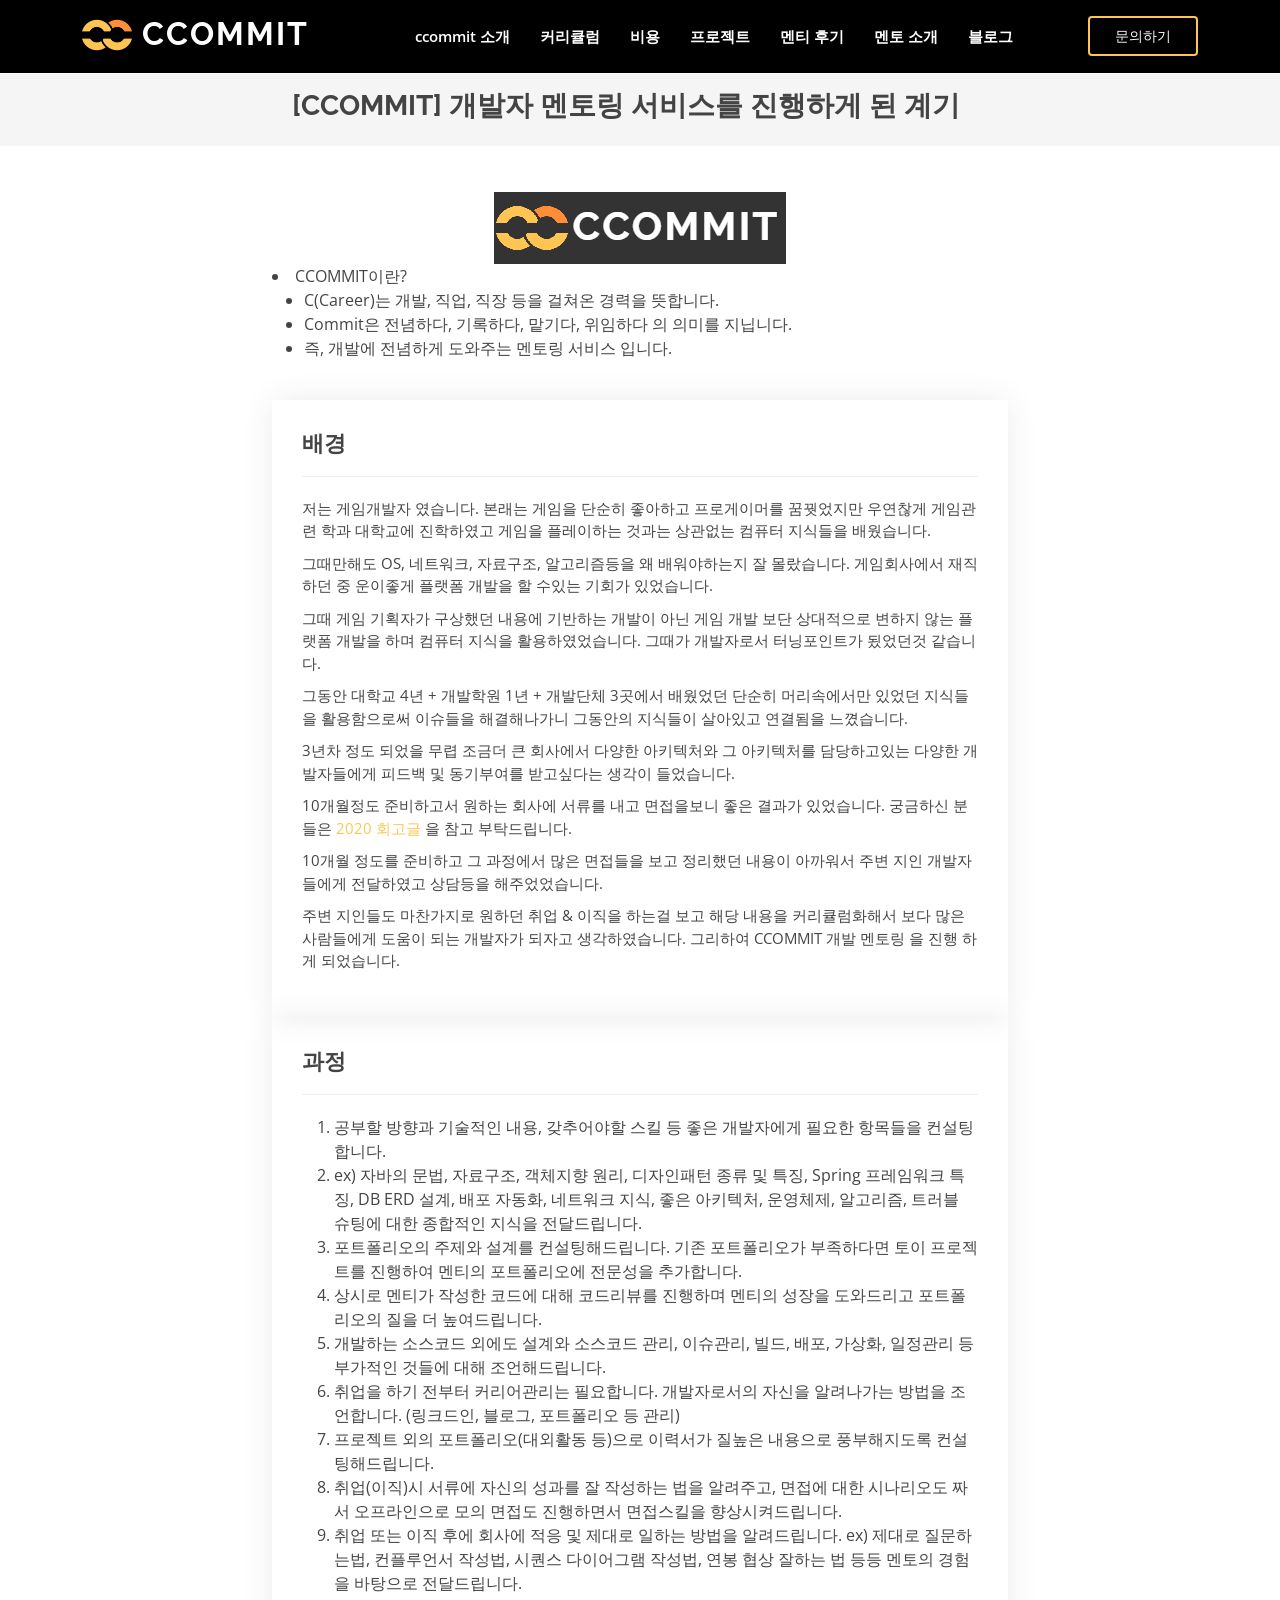
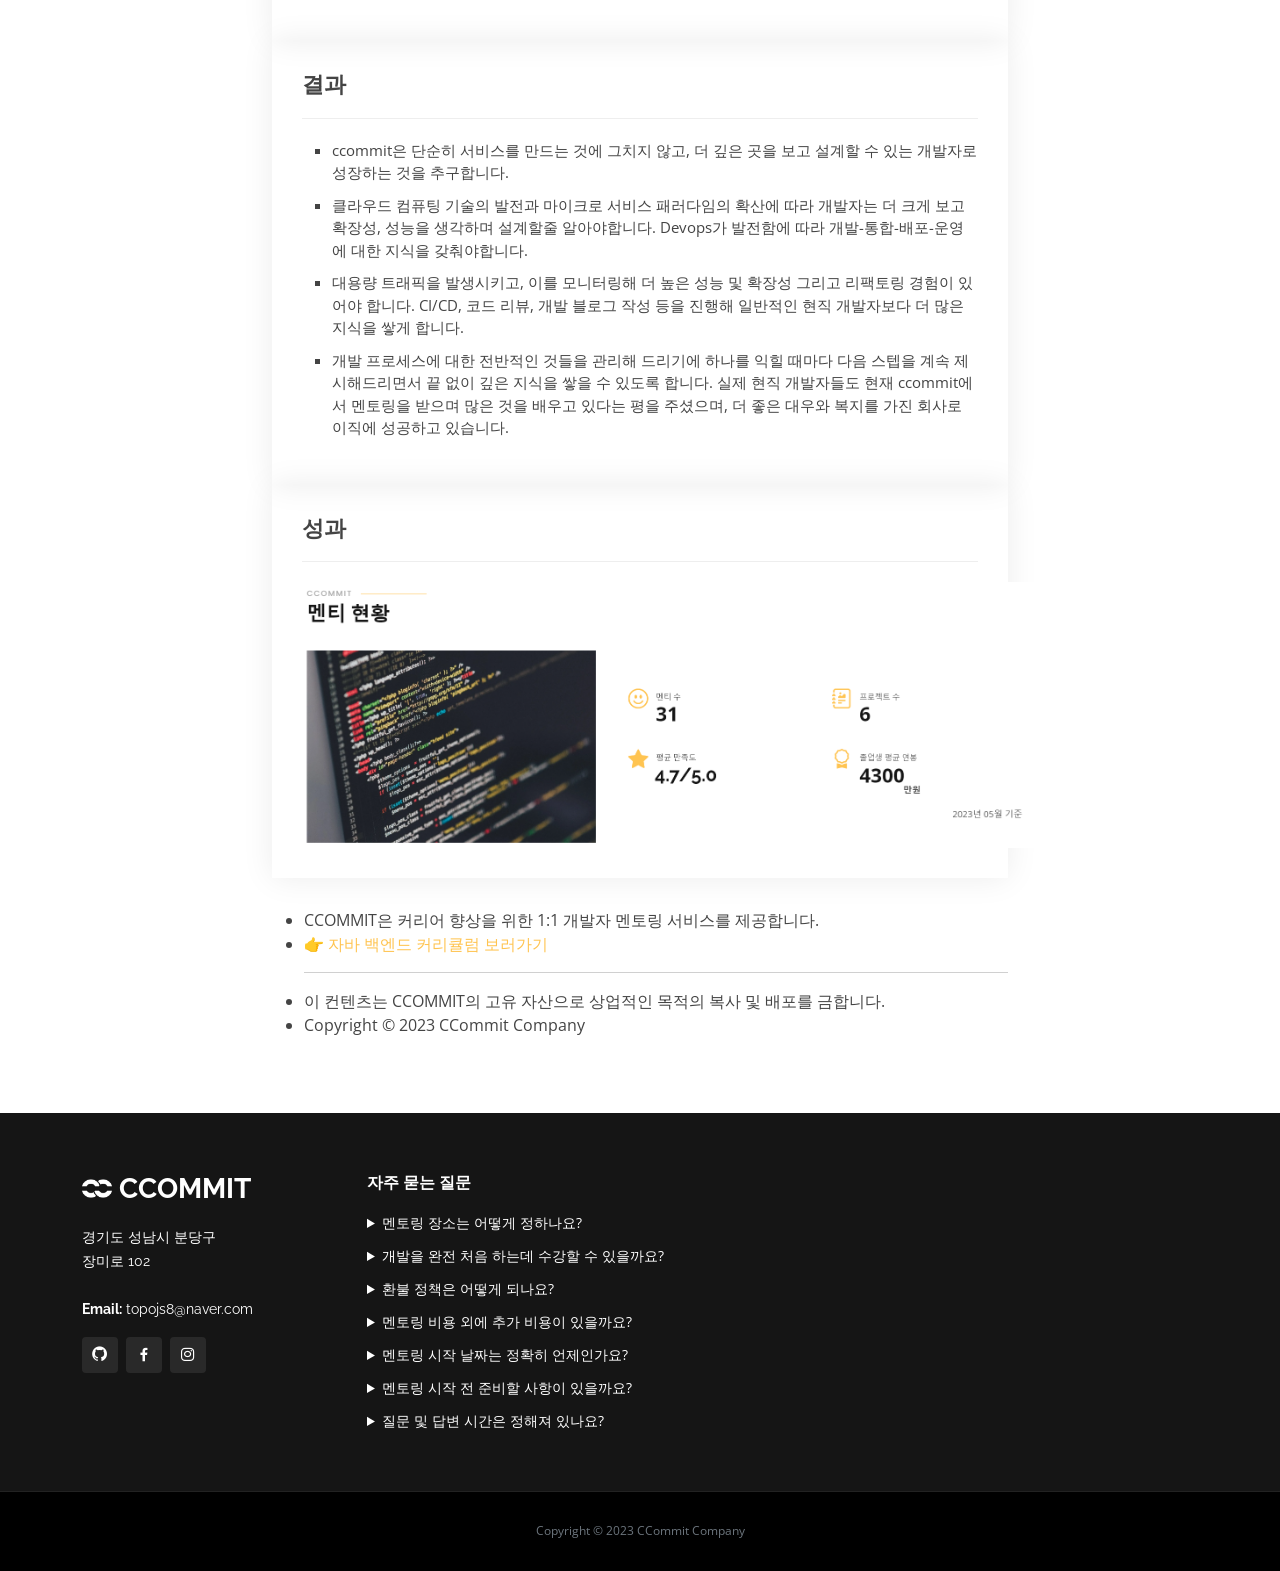
==== blog-introduce.html @ 0d0a03fa "ENH: 첫번째 블로그글 작성 - 개발자 멘토링 서비스를 진행하게 된 계기" ====
<!DOCTYPE html>
<html lang="en">

<head>
    <meta charset="utf-8">
    <meta content="width=device-width, initial-scale=1.0" name="viewport">
    <title>ccommit - 개발자 취업은 씨커밋</title>
    <meta content="" name="description">
    <meta content="" name="keywords">
    <meta property="og:type" content="website">
    <meta property="og:url" content="https://www.ccommit.k">
    <meta property="og:title" content="개발자 멘토링">
    <meta property="og:description" content="1:1 맞춤형 개발자 멘토링 서비스">
    <meta property="og:image" content="https://www.ccommit.kr/assets/img/favicon/subnail.png">
    <meta name="naver-site-verification" content="ecbbc1a8d8efd794e1b0e5b10b9dda9491890983"/>
    <meta name="google-site-verification" content="T12CU9sPh23jMEebIWWDqVa-5Rh_Zu_WYn_UQr-BmHc"/>

    <!-- Favicons -->
    <!--  <link href="assets/img/favicon.png" rel="icon">-->
    <!--  <link href="assets/img/apple-touch-icon.png" rel="apple-touch-icon">-->
    <link rel="apple-touch-icon" sizes="57x57" href="assets/img/favicon/apple-icon-57x57.png">
    <link rel="apple-touch-icon" sizes="60x60" href="assets/img/favicon/apple-icon-60x60.png">
    <link rel="apple-touch-icon" sizes="72x72" href="assets/img/favicon/apple-icon-72x72.png">
    <link rel="apple-touch-icon" sizes="76x76" href="assets/img/favicon/apple-icon-76x76.png">
    <link rel="apple-touch-icon" sizes="114x114" href="assets/img/favicon/apple-icon-114x114.png">
    <link rel="apple-touch-icon" sizes="120x120" href="assets/img/favicon/apple-icon-120x120.png">
    <link rel="apple-touch-icon" sizes="144x144" href="assets/img/favicon/apple-icon-144x144.png">
    <link rel="apple-touch-icon" sizes="152x152" href="assets/img/favicon/apple-icon-152x152.png">
    <link rel="apple-touch-icon" sizes="180x180" href="assets/img/favicon/apple-icon-180x180.png">
    <link rel="icon" type="image/png" sizes="192x192" href="assets/img/favicon/android-icon-192x192.png">
    <link rel="icon" type="image/png" sizes="32x32" href="assets/img/favicon/favicon-32x32.png">
    <link rel="icon" type="image/png" sizes="96x96" href="assets/img/favicon/favicon-96x96.png">
    <link rel="icon" type="image/png" sizes="16x16" href="assets/img/favicon/favicon-16x16.png">
    <link rel="manifest" href="assets/img/favicon/manifest.json">
    <meta name="msapplication-TileColor" content="#ffffff">
    <meta name="msapplication-TileImage" content="/ms-icon-144x144.png">
    <meta name="theme-color" content="#ffffff">

    <!-- Google Fonts -->
    <link href="https://fonts.googleapis.com/css?family=Open+Sans:300,300i,400,400i,600,600i,700,700i|Raleway:300,300i,400,400i,500,500i,600,600i,700,700i|Poppins:300,300i,400,400i,500,500i,600,600i,700,700i"
          rel="stylesheet">

    <!-- Vendor CSS Files -->
    <link href="assets/vendor/aos/aos.css" rel="stylesheet">
    <link href="assets/vendor/bootstrap/css/bootstrap.min.css" rel="stylesheet">
    <link href="assets/vendor/bootstrap-icons/bootstrap-icons.css" rel="stylesheet">
    <link href="assets/vendor/boxicons/css/boxicons.min.css" rel="stylesheet">
    <link href="assets/vendor/glightbox/css/glightbox.min.css" rel="stylesheet">
    <link href="assets/vendor/remixicon/remixicon.css" rel="stylesheet">
    <link href="assets/vendor/swiper/swiper-bundle.min.css" rel="stylesheet">

    <!-- Template Main CSS File -->
    <link href="assets/css/style.css" rel="stylesheet">

    <!-- =======================================================
    * Template Name: ccommit - v4.9.1
    * Template URL: https://bootstrapmade.com/ccommit-free-multipurpose-html-bootstrap-template/
    * Author: BootstrapMade.com
    * License: https://bootstrapmade.com/license/
    ======================================================== -->


</head>

<body>

<!-- ======= Header ======= -->
<header id="header" class="fixed-top" style="background-color: black;">
    <div class="container d-flex align-items-center justify-content-lg-between">
        <h1 class="logo me-auto me-lg-0">
            <a href="index.html#hero">
                <img class="img-fluid mb-1"
                     alt="assets/img/favicon/LOGO.png"
                     src="assets/img/favicon/favicon3.png"
                     width="50" height="30" alt="..."
                     onmouseleave="this.src='assets/img/favicon/favicon3.png'"
                     onmouseover="this.src='assets/img/favicon/LOGO.png'"
                />
                ccommit
            </a>
        </h1>

        <nav id="navbar" class="navbar order-last order-lg-0">
            <ul>
                <li><a class="nav-link" href="index.html#about">ccommit 소개</a></li>
                <li><a class="nav-link" href="index.html#services">커리큘럼</a></li>
                <li><a href="index.html#cta" class="nav-link">비용</a></li>
                <li><a class="nav-link " href="index.html#portfolio">프로젝트</a></li>
                <li><a class="nav-link" href="index.html#testimonials">멘티 후기</a></li>
                <li><a class="nav-link" href="index.html#team">멘토 소개</a></li>
                <li><a class="nav-link" href="blog.html">블로그</a></li>
            </ul>
            <i class="bi bi-list mobile-nav-toggle"></i>
        </nav><!-- .navbar -->

        <a href="index.html#contact" class="get-started-btn">문의하기</a>

    </div>
</header><!-- End Header -->


<main id="main">

    <!-- ======= Breadcrumbs ======= -->
    <section id="breadcrumbs" class="breadcrumbs">
        <div class="container">

            <div class="d-flex justify-content-between align-items-center">
               <h2>&nbsp&nbsp&nbsp&nbsp&nbsp&nbsp&nbsp&nbsp&nbsp
                   &nbsp&nbsp&nbsp&nbsp&nbsp&nbsp&nbsp&nbsp&nbsp
                   &nbsp&nbsp&nbsp&nbsp&nbsp&nbsp&nbsp&nbsp&nbsp
                   <b>[CCOMMIT] 개발자 멘토링 서비스를 진행하게 된 계기</b></h2>
<!--                <ol>-->
<!--                    <li><a href="index.html">블로그</a></li>-->
<!--                    <li>Portfolio Details</li>-->
<!--                </ol>-->
            </div>

        </div>
    </section><!-- End Breadcrumbs -->

    <!-- ======= Portfolio Details Section ======= -->
    <section id="portfolio-details" class="portfolio-details">
        <div class="container">

            <div class="row gy-4">
                <div class="col-lg-8" style="float: none; margin:0 auto;">
                    <div class="portfolio-description">
<!--                        <h2>[CCOMMIT] 개발자 멘토링 서비스를 진행하게된 계기</h2>-->
                        <img src="assets/img/log2.png" alt="" style="display:block; margin-left:auto; margin-right:auto;">
                        <li>CCOMMIT이란?</li>
                        <ul>                        <li>C(Career)는 개발, 직업, 직장 등을 걸쳐온 경력을 뜻합니다.</li>
                            <li>Commit은 전념하다, 기록하다, 맡기다, 위임하다 의 의미를 지닙니다.</li>
                            <li>즉, 개발에 전념하게 도와주는 멘토링 서비스 입니다.</li></ul>

                        <br>
                    </div>
                    <div class="portfolio-info">
                        <h3>배경</h3>
                        <ul>
                            <li>저는 게임개발자 였습니다. 본래는 게임을 단순히 좋아하고 프로게이머를 꿈꿧었지만 우연찮게 게임관련 학과 대학교에 진학하였고 게임을 플레이하는 것과는 상관없는 컴퓨터 지식들을 배웠습니다. </li>
                            <li>그때만해도 OS, 네트워크, 자료구조, 알고리즘등을 왜 배워야하는지 잘 몰랐습니다. 게임회사에서 재직하던 중 운이좋게 플랫폼 개발을 할 수있는 기회가 있었습니다. </li>
                            <li>그때 게임 기획자가 구상했던 내용에 기반하는 개발이 아닌 게임 개발 보단 상대적으로 변하지 않는 플랫폼 개발을 하며 컴퓨터 지식을 활용하였었습니다. 그때가 개발자로서 터닝포인트가 됬었던것 같습니다. </li>
                            <li>그동안 대학교 4년 + 개발학원 1년 + 개발단체 3곳에서 배웠었던 단순히 머리속에서만 있었던 지식들을 활용함으로써 이슈들을 해결해나가니 그동안의 지식들이 살아있고 연결됨을 느꼈습니다.</li>
                            <li>3년차 정도 되었을 무렵 조금더 큰 회사에서 다양한 아키텍처와 그 아키텍처를 담당하고있는 다양한 개발자들에게 피드백 및 동기부여를 받고싶다는 생각이 들었습니다. </li>
                            <li>10개월정도 준비하고서 원하는 회사에 서류를 내고 면접을보니 좋은 결과가 있었습니다. 궁금하신 분들은 <a href="https://junshock5.tistory.com/150">2020 회고글</a> 을 참고 부탁드립니다.</li>
                            <li>10개월 정도를 준비하고 그 과정에서 많은 면접들을 보고 정리했던 내용이 아까워서 주변 지인 개발자들에게 전달하였고 상담등을 해주었었습니다. </li>
                            <li>주변 지인들도 마찬가지로 원하던 취업 & 이직을 하는걸 보고 해당 내용을 커리큘럼화해서 보다 많은사람들에게 도움이 되는 개발자가 되자고 생각하였습니다. 그리하여 CCOMMIT 개발 멘토링 을 진행 하게 되었습니다.</li>
                        </ul>
                    </div>
                    <div class="portfolio-info">
                        <h3>과정</h3>
                        <ol>
                            <li>공부할 방향과 기술적인 내용, 갖추어야할 스킬 등 좋은 개발자에게 필요한 항목들을 컨설팅합니다.</li>
                            <li>ex) 자바의 문법, 자료구조, 객체지향 원리, 디자인패턴 종류 및 특징, Spring 프레임워크 특징, DB ERD 설계, 배포 자동화, 네트워크 지식, 좋은 아키텍처, 운영체제, 알고리즘, 트러블 슈팅에 대한 종합적인 지식을 전달드립니다.</li>
                            <li>포트폴리오의 주제와 설계를 컨설팅해드립니다. 기존 포트폴리오가 부족하다면 토이 프로젝트를 진행하여 멘티의 포트폴리오에 전문성을 추가합니다.</li>
                            <li>상시로 멘티가 작성한 코드에 대해 코드리뷰를 진행하며 멘티의 성장을 도와드리고 포트폴리오의 질을 더 높여드립니다.</li>
                            <li>개발하는 소스코드 외에도 설계와 소스코드 관리, 이슈관리, 빌드, 배포, 가상화, 일정관리 등 부가적인 것들에 대해 조언해드립니다.</li>
                            <li>취업을 하기 전부터 커리어관리는 필요합니다. 개발자로서의 자신을 알려나가는 방법을 조언합니다. (링크드인, 블로그, 포트폴리오 등 관리)</li>
                            <li>프로젝트 외의 포트폴리오(대외활동 등)으로 이력서가 질높은 내용으로 풍부해지도록 컨설팅해드립니다.</li>
                            <li>취업(이직)시 서류에 자신의 성과를 잘 작성하는 법을 알려주고, 면접에 대한 시나리오도 짜서 오프라인으로 모의 면접도 진행하면서 면접스킬을 향상시켜드립니다.</li>
                            <li>취업 또는 이직 후에 회사에 적응 및 제대로 일하는 방법을 알려드립니다. ex) 제대로 질문하는법, 컨플루언서 작성법, 시퀀스 다이어그램 작성법, 연봉 협상 잘하는 법 등등 멘토의 경험을 바탕으로 전달드립니다.</li>
                        </ol>
                    </div>
                    <div class="portfolio-info">
                        <h3>결과</h3>
                        <ul style="padding-left:2.0em">
                            <li style="list-style-type:square;">ccommit은 단순히 서비스를 만드는 것에 그치지 않고, 더 깊은 곳을 보고 설계할 수 있는 개발자로 성장하는 것을 추구합니다.</li>
                            <li style="list-style-type:square;">클라우드 컴퓨팅 기술의 발전과 마이크로 서비스 패러다임의 확산에 따라 개발자는 더 크게 보고 확장성, 성능을 생각하며 설계할줄 알아야합니다. Devops가 발전함에 따라 개발-통합-배포-운영에 대한 지식을 갖춰야합니다.</li>
                            <li style="list-style-type:square;">대용량 트래픽을 발생시키고, 이를 모니터링해 더 높은 성능 및 확장성 그리고 리팩토링 경험이 있어야 합니다. CI/CD, 코드 리뷰, 개발 블로그 작성 등을 진행해 일반적인 현직 개발자보다 더 많은 지식을 쌓게 합니다.</li>
                            <li style="list-style-type:square;">개발 프로세스에 대한 전반적인 것들을 관리해 드리기에 하나를 익힐 때마다 다음 스텝을 계속 제시해드리면서 끝 없이 깊은 지식을 쌓을 수 있도록 합니다. 실제 현직 개발자들도 현재 ccommit에서 멘토링을 받으며 많은 것을 배우고 있다는 평을 주셨으며, 더 좋은 대우와 복지를 가진 회사로 이직에 성공하고 있습니다.</li>
                        </ul>
                    </div>
                    <div class="portfolio-info">
                        <h3>성과</h3>
                        <img src="assets/img/profit.PNG" alt="" style=" width : 110%; height: 100%; ">
                    </div>
                    <div class="portfolio-description">
                        <ul>
                            <li>CCOMMIT은 커리어 향상을 위한 1:1 개발자 멘토링 서비스를 제공합니다.</li>
                            <li><a href="https://www.ccommit.kr/#services">👉 자바 백엔드 커리큘럼 보러가기</a></li>
                            <hr>
                            <li>이 컨텐츠는 CCOMMIT의 고유 자산으로 상업적인 목적의 복사 및 배포를 금합니다.</li>
                            <li>Copyright © 2023 CCommit Company</li>
                        </ul>
                    </div>
                </div>

            </div>

        </div>
    </section><!-- End Portfolio Details Section -->

</main><!-- End #main -->

<!-- ======= Footer ======= -->
<footer id="footer">
    <div class="footer-top">
        <div class="container">
            <div class="row">

                <div class="col-lg-3 col-md-6">
                    <div class="footer-info">
                        <h3 class="logo me-auto me-lg-0">
                            <a href="index.html#footer" style="color:white">
                                <img class="img-fluid mb-1"
                                     src="assets/img/favicon/LOGO.png"
                                     alt="assets/img/favicon/LOGO.png"
                                     width="30" height="20" alt="..."
                                />
                                ccommit
                            </a>
                        </h3>
                        <p>
                            경기도 성남시 분당구 <br>
                            장미로 102<br><br>
                            <strong>Email:</strong> topojs8@naver.com<br>
                        </p>
                        <div class="social-links mt-3">
                            <a href="https://github.com/ccommit" class="github" target="_blank"><i
                                    class="bx bxl-github"></i></a>
                            <a href="https://www.facebook.com/ccommit.kr/" class="facebook" target="_blank"><i
                                    class="bx bxl-facebook"></i></a>
                            <a href="https://www.instagram.com/ccommit.kr/" class="instagram"
                               target="_blank"><i class="bx bxl-instagram"></i></a>
                            <!--                            <a href="https://www.linkedin.com/in/ccommit-5680b6204/" class="linkedin" target="_blank"><i-->
                            <!--                                    class="bx bxl-linkedin"></i></a>-->
                            <!--                            <a href="https://www.youtube.com/@ccommit9983" class="youtube" target="_blank"><i-->
                            <!--                                    class="bx bxl-youtube"></i></a>-->
                        </div>
                    </div>
                </div>

                <div class="col-lg-8 col-md-6 footer-links">
                    <h4>자주 묻는 질문</h4>
                    <details>
                        <summary>멘토링 장소는 어떻게 정하나요?</summary>
                        <span style="color:gray">오프라인과 온라인 선택이 가능하십니다.
                        오프라인의 경우 경기도 성남시 분당구 야탑역 근처 카페에서 진행합니다. <br>
                        온라인의 경우 Zoom 링크를 수업 시간 전에 전달드립니다.</span>
                    </details>
                    <details style="padding-top:12px;">
                        <summary>개발을 완전 처음 하는데 수강할 수 있을까요?</summary>
                        <span style="color:gray">비전공자이시거나 기초 지식이 없으시면 진도가 느릴 수 있습니다. 다만 공부 방향성을 확실하게 잡아드립니다. </span>
                    </details>
                    <details style="padding-top:12px;">
                        <summary>환불 정책은 어떻게 되나요?</summary>
                        <span style="color:gray">만약 중간에 멘토링을 그만두게 되실 경우, 남은 기간을 계산하여 멘토링 비용을 환불해 드립니다.</span>
                    </details>
                    <details style="padding-top:12px;">
                        <summary>멘토링 비용 외에 추가 비용이 있을까요?</summary>
                        <span style="color:gray">멘토링 커리큘럼에 포함되어있는 도서와 인터넷 강의는 직접 구매하셔야 하기 때문에, 해당하는 부수적인 비용이 생길 수 있습니다.</span>
                    </details>
                    <details style="padding-top:12px;">
                        <summary>멘토링 시작 날짜는 정확히 언제인가요?</summary>
                        <span style="color:gray">멘토와 멘티간의 조율 후 정확한 날짜를 알 수 있습니다. 사전에 멘토와 상담 부탁드립니다.</span>
                    </details>
                    <details style="padding-top:12px;">
                        <summary>멘토링 시작 전 준비할 사항이 있을까요?</summary>
                        <span style="color:gray">멘토와 상담 전 포트폴리오or 개발블로그가 있다면 정리하여 회신 부탁드립니다. 그외엔 상담시에 말씀드립니다.</span>
                    </details>
                    <details style="padding-top:12px;">
                        <summary>질문 및 답변 시간은 정해져 있나요?</summary>
                        <span style="color:gray">따로 정해져 있지 않습니다. 질문 사항이 있으시다면 안내드린 별도 채널에 남겨주시면 멘토가 상시로 답변해드립니다.</span>
                    </details>
                </div>
            </div>
        </div>
    </div>

    <div class="container">
        <div class="copyright">
            <div class="small text-center text-muted">Copyright &copy; 2023 CCommit Company</div>
        </div>
    </div>
</footer><!-- End Footer -->

<div id="preloader"></div>
<a href="index.html#" class="back-to-top d-flex align-items-center justify-content-center"><i
        class="bi bi-arrow-up-short"></i></a>

<!-- Vendor JS Files -->
<script src="assets/vendor/purecounter/purecounter_vanilla.js"></script>
<script src="assets/vendor/aos/aos.js"></script>
<script src="assets/vendor/bootstrap/js/bootstrap.bundle.min.js"></script>
<script src="assets/vendor/glightbox/js/glightbox.min.js"></script>
<script src="assets/vendor/isotope-layout/isotope.pkgd.min.js"></script>
<script src="assets/vendor/swiper/swiper-bundle.min.js"></script>
<script src="assets/vendor/php-email-form/validate.js"></script>

<!-- Template Main JS File -->
<script src="assets/js/main.js"></script>


</body>

</html>
---- assets/css/style.css ----
/**
* Template Name: Gp - v4.9.1
* Template URL: https://bootstrapmade.com/gp-free-multipurpose-html-bootstrap-template/
* Author: BootstrapMade.com
* License: https://bootstrapmade.com/license/
*/

/*--------------------------------------------------------------
# General
--------------------------------------------------------------*/
body {
  font-family: "Open Sans", sans-serif;
  color: #444444;
}

a {
  color: #ffc451;
  text-decoration: none;
}

a:hover {
  color: #ffd584;
  text-decoration: none;
}

h1,
h2,
h3,
h4,
h5,
h6 {
  font-family: "Raleway", sans-serif;
}

/*--------------------------------------------------------------
# Back to top button
--------------------------------------------------------------*/
.back-to-top {
  position: fixed;
  visibility: hidden;
  opacity: 0;
  right: 15px;
  bottom: 15px;
  z-index: 996;
  background: #ffc451;
  width: 40px;
  height: 40px;
  border-radius: 4px;
  transition: all 0.4s;
}

.back-to-top i {
  font-size: 28px;
  color: #151515;
  line-height: 0;
}

.back-to-top:hover {
  background: #151515;
}

.back-to-top:hover i {
  color: #ffc451;
}

.back-to-top.active {
  visibility: visible;
  opacity: 1;
}

/*--------------------------------------------------------------
# Preloader
--------------------------------------------------------------*/
#preloader {
  position: fixed;
  top: 0;
  left: 0;
  right: 0;
  bottom: 0;
  z-index: 9999;
  overflow: hidden;
  background: #151515;
}

#preloader:before {
  content: "";
  position: fixed;
  top: calc(50% - 0px);
  left: calc(50% - 30px);
  border: 6px solid #ffc451;
  border-top-color: #151515;
  border-bottom-color: #151515;
  border-radius: 50%;
  width: 60px;
  height: 60px;
  -webkit-animation: animate-preloader 1s linear infinite;
  animation: animate-preloader 1s linear infinite;
}

@-webkit-keyframes animate-preloader {
  0% {
    transform: rotate(0deg);
  }

  100% {
    transform: rotate(360deg);
  }
}

@keyframes animate-preloader {
  0% {
    transform: rotate(0deg);
  }

  100% {
    transform: rotate(360deg);
  }
}

/*--------------------------------------------------------------
# Disable aos animation delay on mobile devices
--------------------------------------------------------------*/
@media screen and (max-width: 768px) {
  [data-aos-delay] {
    transition-delay: 0 !important;
  }
}

/*--------------------------------------------------------------
# Header
--------------------------------------------------------------*/
#header {
  transition: all 0.5s;
  z-index: 997;
  padding: 15px 0;
}

#header.header-scrolled,
#header.header-inner-pages {
  background: rgba(0, 0, 0, 0.8);
}

#header .logo {
  font-size: 32px;
  margin: 0;
  padding: 0;
  line-height: 1;
  font-weight: 700;
  letter-spacing: 2px;
  text-transform: uppercase;
}

#header .logo a {
  color: #fff;
}

#header .logo a span {
  color: #ffc451;
}

#header .logo img {
  max-height: 40px;
}

/*--------------------------------------------------------------
#  Get Startet Button
--------------------------------------------------------------*/
.get-started-btn {
  color: #fff;
  border-radius: 4px;
  padding: 7px 25px 8px 25px;
  white-space: nowrap;
  transition: 0.3s;
  font-size: 14px;
  display: inline-block;
  border: 2px solid #ffc451;
}

.get-started-btn:hover {
  background: #ffbb38;
  color: #343a40;
}

@media (max-width: 992px) {
  .get-started-btn {
    padding: 7px 20px 8px 20px;
    margin-right: 15px;
  }
}

/*--------------------------------------------------------------
# Navigation Menu
--------------------------------------------------------------*/
/**
* Desktop Navigation 
*/
.navbar {
  padding: 0;
}

.navbar ul {
  margin: 0;
  padding: 0;
  display: flex;
  list-style: none;
  align-items: center;
}

.navbar li {
  position: relative;
}

.navbar a,
.navbar a:focus {
  display: flex;
  align-items: center;
  justify-content: space-between;
  padding: 10px 0 10px 30px;
  font-size: 15px;
  font-weight: 600;
  color: #fff;
  white-space: nowrap;
  transition: 0.3s;
}

.navbar a i,
.navbar a:focus i {
  font-size: 12px;
  line-height: 0;
  margin-left: 5px;
}

.navbar a:hover,
.navbar .active,
.navbar .active:focus,
.navbar li:hover>a {
  color: #ffc451;
}

.navbar .dropdown ul {
  display: block;
  position: absolute;
  left: 14px;
  top: calc(100% + 30px);
  margin: 0;
  padding: 10px 0;
  z-index: 99;
  opacity: 0;
  visibility: hidden;
  background: #fff;
  box-shadow: 0px 0px 30px rgba(127, 137, 161, 0.25);
  transition: 0.3s;
}

.navbar .dropdown ul li {
  min-width: 200px;
}

.navbar .dropdown ul a {
  padding: 10px 20px;
  font-size: 14px;
  text-transform: none;
  color: #151515;
  font-weight: 400;
}

.navbar .dropdown ul a i {
  font-size: 12px;
}

.navbar .dropdown ul a:hover,
.navbar .dropdown ul .active:hover,
.navbar .dropdown ul li:hover>a {
  background-color: #ffc451;
}

.navbar .dropdown:hover>ul {
  opacity: 1;
  top: 100%;
  visibility: visible;
}

.navbar .dropdown .dropdown ul {
  top: 0;
  left: calc(100% - 30px);
  visibility: hidden;
}

.navbar .dropdown .dropdown:hover>ul {
  opacity: 1;
  top: 0;
  left: 100%;
  visibility: visible;
}

@media (max-width: 1366px) {
  .navbar .dropdown .dropdown ul {
    left: -90%;
  }

  .navbar .dropdown .dropdown:hover>ul {
    left: -100%;
  }
}

/**
* Mobile Navigation 
*/
.mobile-nav-toggle {
  color: #fff;
  font-size: 28px;
  cursor: pointer;
  display: none;
  line-height: 0;
  transition: 0.5s;
}

@media (max-width: 991px) {
  .mobile-nav-toggle {
    display: block;
  }

  .navbar ul {
    display: none;
  }
}

.navbar-mobile {
  position: fixed;
  overflow: hidden;
  top: 0;
  right: 0;
  left: 0;
  bottom: 0;
  background: rgba(0, 0, 0, 0.9);
  transition: 0.3s;
  z-index: 999;
}

.navbar-mobile .mobile-nav-toggle {
  position: absolute;
  top: 15px;
  right: 15px;
}

.navbar-mobile ul {
  display: block;
  position: absolute;
  top: 55px;
  right: 15px;
  bottom: 15px;
  left: 15px;
  padding: 10px 0;
  background-color: #fff;
  overflow-y: auto;
  transition: 0.3s;
}

.navbar-mobile a,
.navbar-mobile a:focus {
  padding: 10px 20px;
  font-size: 15px;
  color: #151515;
}

.navbar-mobile a:hover,
.navbar-mobile .active,
.navbar-mobile li:hover>a {
  color: #151515;
  background-color: #ffc451;
}

.navbar-mobile .getstarted,
.navbar-mobile .getstarted:focus {
  margin: 15px;
}

.navbar-mobile .dropdown ul {
  position: static;
  display: none;
  margin: 10px 20px;
  padding: 10px 0;
  z-index: 99;
  opacity: 1;
  visibility: visible;
  background: #fff;
  box-shadow: 0px 0px 30px rgba(127, 137, 161, 0.25);
}

.navbar-mobile .dropdown ul li {
  min-width: 200px;
}

.navbar-mobile .dropdown ul a {
  padding: 10px 20px;
  color: #151515;
}

.navbar-mobile .dropdown ul a i {
  font-size: 12px;
}

.navbar-mobile .dropdown ul a:hover,
.navbar-mobile .dropdown ul .active:hover,
.navbar-mobile .dropdown ul li:hover>a {
  background-color: #ffc451;
}

.navbar-mobile .dropdown>.dropdown-active {
  display: block;
}

/*--------------------------------------------------------------
# Hero Section
--------------------------------------------------------------*/
#hero {
  width: 100%;
  height: 100vh;
  background: url("../img/hero-bg.jpg") top center;
  background-size: cover;
  position: relative;
}

#hero:before {
  content: "";
  background: rgba(0, 0, 0, 0.6);
  position: absolute;
  bottom: 0;
  top: 0;
  left: 0;
  right: 0;
}

#hero .container {
  position: relative;
  padding-top: 74px;
  text-align: center;
}

#hero h1 {
  margin: 0;
  font-size: 56px;
  font-weight: 700;
  line-height: 64px;
  color: #fff;
  font-family: "Poppins", sans-serif;
}

#hero h1 span {
  color: #ffc451;
}

#hero h2 {
  color: rgba(255, 255, 255, 0.9);
  margin: 10px 0 0 0;
  font-size: 24px;
}

#hero .icon-box {
  padding: 30px 20px;
  transition: ease-in-out 0.3s;
  border: 1px solid rgba(255, 255, 255, 0.3);
  height: 100%;
  text-align: center;
}

#hero .icon-box i {
  font-size: 32px;
  line-height: 1;
  color: #ffc451;
}

#hero .icon-box h3 {
  font-weight: 700;
  margin: 10px 0 0 0;
  padding: 0;
  line-height: 1;
  font-size: 20px;
  line-height: 26px;
}

#hero .icon-box h3 a {
  color: #fff;
  transition: ease-in-out 0.3s;
}

#hero .icon-box h3 a:hover {
  color: #ffc451;
}

#hero .icon-box:hover {
  border-color: #ffc451;
}

@media (min-width: 1024px) {
  #hero {
    background-attachment: fixed;
  }
}

@media (max-width: 768px) {
  #hero {
    height: auto;
  }

  #hero h1 {
    font-size: 28px;
    line-height: 36px;
  }

  #hero h2 {
    font-size: 20px;
    line-height: 24px;
  }
}

/*--------------------------------------------------------------
# Sections General
--------------------------------------------------------------*/
section {
  padding: 60px 0;
  overflow: hidden;
}

.section-title {
  padding-bottom: 40px;
}

.section-title h2 {
  font-size: 14px;
  font-weight: 500;
  padding: 0;
  line-height: 1px;
  margin: 0 0 5px 0;
  letter-spacing: 2px;
  text-transform: uppercase;
  color: #aaaaaa;
  font-family: "Poppins", sans-serif;
}

.section-title h2::after {
  content: "";
  width: 120px;
  height: 1px;
  display: inline-block;
  background: #ffde9e;
  margin: 4px 10px;
}

.section-title p {
  margin: 0;
  margin: 0;
  font-size: 36px;
  font-weight: 700;
  text-transform: uppercase;
  font-family: "Poppins", sans-serif;
  color: #151515;
}

/*--------------------------------------------------------------
# About
--------------------------------------------------------------*/
.about .content h3 {
  font-weight: 700;
  font-size: 28px;
  font-family: "Poppins", sans-serif;
}

.about .content ul {
  list-style: none;
  padding: 0;
}

.about .content ul li {
  padding: 0 0 8px 26px;
  position: relative;
}

.about .content ul i {
  position: absolute;
  font-size: 20px;
  left: 0;
  top: -3px;
  color: #ffc451;
}

.about .content p:last-child {
  margin-bottom: 0;
}

/*--------------------------------------------------------------
# Clients
--------------------------------------------------------------*/
.clients {
  padding-top: 20px;
}

.clients .swiper-slide img {
  opacity: 0.5;
  transition: 0.3s;
  filter: grayscale(100);
}

.clients .swiper-slide img:hover {
  filter: none;
  opacity: 1;
}

.clients .swiper-pagination {
  margin-top: 20px;
  position: relative;
}

.clients .swiper-pagination .swiper-pagination-bullet {
  width: 12px;
  height: 12px;
  background-color: #fff;
  opacity: 1;
  background-color: #ddd;
}

.clients .swiper-pagination .swiper-pagination-bullet-active {
  background-color: #ffc451;
}

/*--------------------------------------------------------------
# Features
--------------------------------------------------------------*/
.features {
  padding-top: 20px;
}

.features .icon-box {
  padding-left: 15px;
}

.features .icon-box h4 {
  font-size: 20px;
  font-weight: 700;
  margin: 5px 0 10px 60px;
}

.features .icon-box i {
  font-size: 48px;
  float: left;
  color: #ffc451;
}

.features .icon-box p {
  font-size: 15px;
  color: #848484;
  margin-left: 60px;
}

.features .image {
  background-position: center center;
  background-repeat: no-repeat;
  background-size: cover;
  min-height: 400px;
}

/*--------------------------------------------------------------
# Services
--------------------------------------------------------------*/
.services .icon-box {
  text-align: center;
  border: 1px solid #ebebeb;
  padding: 80px 20px;
  transition: all ease-in-out 0.3s;
  background: #fff;
}

.services .icon-box .icon {
  margin: 0 auto;
  width: 64px;
  height: 64px;
  background: #ffc451;
  border-radius: 4px;
  display: flex;
  align-items: center;
  justify-content: center;
  margin-bottom: 20px;
  transition: 0.3s;
}

.services .icon-box .icon i {
  color: #151515;
  font-size: 28px;
  transition: ease-in-out 0.3s;
}

.services .icon-box h4 {
  font-weight: 700;
  margin-bottom: 15px;
  font-size: 24px;
}

.services .icon-box h4 a {
  color: #151515;
  transition: ease-in-out 0.3s;
}

.services .icon-box h4 a:hover {
  color: #ffc451;
}

.services .icon-box p {
  line-height: 24px;
  font-size: 14px;
  margin-bottom: 0;
}

.services .icon-box:hover {
  border-color: #fff;
  box-shadow: 0px 0 25px 0 rgba(0, 0, 0, 0.1);
  transform: translateY(-10px);
}

/*--------------------------------------------------------------
# Cta
--------------------------------------------------------------*/
.cta {
  background: linear-gradient(rgba(2, 2, 2, 0.5), rgba(0, 0, 0, 0.5)), url("../img/cta-bg.jpg") fixed center center;
  background-size: cover;
  padding: 60px 0;
}

.cta h3 {
  color: #fff;
  font-size: 28px;
  font-weight: 700;
}

.cta p {
  color: #fff;
}

.cta .cta-btn {
  font-family: "Raleway", sans-serif;
  font-weight: 600;
  font-size: 16px;
  letter-spacing: 1px;
  display: inline-block;
  padding: 8px 28px;
  border-radius: 4px;
  transition: 0.5s;
  margin-top: 10px;
  border: 2px solid #fff;
  color: #fff;
}

.cta .cta-btn:hover {
  background: #ffc451;
  border-color: #ffc451;
  color: #151515;
}

/*--------------------------------------------------------------
# Portfolio
--------------------------------------------------------------*/
.portfolio .portfolio-item {
  margin-bottom: 30px;
}

.portfolio #portfolio-flters {
  padding: 0;
  margin: 0 auto 20px auto;
  list-style: none;
  text-align: center;
}

.portfolio #portfolio-flters li {
  cursor: pointer;
  display: inline-block;
  padding: 8px 15px 10px 15px;
  font-size: 14px;
  font-weight: 600;
  line-height: 1;
  text-transform: uppercase;
  color: #444444;
  margin-bottom: 5px;
  transition: all 0.3s ease-in-out;
  border-radius: 3px;
}

.portfolio #portfolio-flters li:hover,
.portfolio #portfolio-flters li.filter-active {
  color: #151515;
  background: #ffc451;
}

.portfolio #portfolio-flters li:last-child {
  margin-right: 0;
}

.portfolio .portfolio-wrap {
  transition: 0.3s;
  position: relative;
  overflow: hidden;
  z-index: 1;
  background: rgba(21, 21, 21, 0.6);
}

.portfolio .portfolio-wrap::before {
  content: "";
  background: rgba(21, 21, 21, 0.6);
  position: absolute;
  left: 0;
  right: 0;
  top: 0;
  bottom: 0;
  transition: all ease-in-out 0.3s;
  z-index: 2;
  opacity: 0;
}

.portfolio .portfolio-wrap img {
  transition: all ease-in-out 0.3s;
}

.portfolio .portfolio-wrap .portfolio-info {
  opacity: 0;
  position: absolute;
  top: 0;
  left: 0;
  right: 0;
  bottom: 0;
  z-index: 3;
  transition: all ease-in-out 0.3s;
  display: flex;
  flex-direction: column;
  justify-content: flex-end;
  align-items: flex-start;
  padding: 20px;
}

.portfolio .portfolio-wrap .portfolio-info h4 {
  font-size: 20px;
  color: #fff;
  font-weight: 600;
}

.portfolio .portfolio-wrap .portfolio-info p {
  color: rgba(255, 255, 255, 0.7);
  font-size: 14px;
  text-transform: uppercase;
  padding: 0;
  margin: 0;
  font-style: italic;
}

.portfolio .portfolio-wrap .portfolio-links {
  text-align: center;
  z-index: 4;
}

.portfolio .portfolio-wrap .portfolio-links a {
  color: #fff;
  margin: 0 5px 0 0;
  font-size: 28px;
  display: inline-block;
  transition: 0.3s;
}

.portfolio .portfolio-wrap .portfolio-links a:hover {
  color: #ffc451;
}

.portfolio .portfolio-wrap:hover::before {
  opacity: 1;
}

.portfolio .portfolio-wrap:hover img {
  transform: scale(1.2);
}

.portfolio .portfolio-wrap:hover .portfolio-info {
  opacity: 1;
}

/*--------------------------------------------------------------
# Portfolio Details
--------------------------------------------------------------*/
.portfolio-details {
  padding-top: 40px;
}

.portfolio-details .portfolio-details-slider img {
  width: 100%;
}

.portfolio-details .portfolio-details-slider .swiper-pagination {
  margin-top: 20px;
  position: relative;
}

.portfolio-details .portfolio-details-slider .swiper-pagination .swiper-pagination-bullet {
  width: 12px;
  height: 12px;
  background-color: #fff;
  opacity: 1;
  border: 1px solid #ffc451;
}

.portfolio-details .portfolio-details-slider .swiper-pagination .swiper-pagination-bullet-active {
  background-color: #ffc451;
}

.portfolio-details .portfolio-info {
  padding: 30px;
  box-shadow: 0px 0 30px rgba(21, 21, 21, 0.08);
}

.portfolio-details .portfolio-info h3 {
  font-size: 22px;
  font-weight: 700;
  margin-bottom: 20px;
  padding-bottom: 20px;
  border-bottom: 1px solid #eee;
}

.portfolio-details .portfolio-info ul {
  list-style: none;
  padding: 0;
  font-size: 15px;
}

.portfolio-details .portfolio-info ul li+li {
  margin-top: 10px;
}

.portfolio-details .portfolio-description {
  padding-top: 30px;
}

.portfolio-details .portfolio-description h2 {
  font-size: 26px;
  font-weight: 700;
  margin-bottom: 20px;
}

.portfolio-details .portfolio-description p {
  padding: 0;
}

/*--------------------------------------------------------------
# Counts
--------------------------------------------------------------*/
.counts .content {
  padding: 30px 0;
}

.counts .content h3 {
  font-weight: 700;
  font-size: 34px;
  color: #151515;
}

.counts .content p {
  margin-bottom: 0;
}

.counts .content .count-box {
  padding: 20px 0;
  width: 100%;
}

.counts .content .count-box i {
  display: block;
  font-size: 36px;
  color: #ffc451;
  float: left;
}

.counts .content .count-box span {
  font-size: 36px;
  line-height: 30px;
  display: block;
  font-weight: 700;
  color: #151515;
  margin-left: 50px;
}

.counts .content .count-box p {
  padding: 15px 0 0 0;
  margin: 0 0 0 50px;
  font-family: "Raleway", sans-serif;
  font-size: 14px;
  color: #3b3b3b;
}

.counts .content .count-box a {
  font-weight: 600;
  display: block;
  margin-top: 20px;
  color: #3b3b3b;
  font-size: 15px;
  font-family: "Poppins", sans-serif;
  transition: ease-in-out 0.3s;
}

.counts .content .count-box a:hover {
  color: #626262;
}

.counts .image {
  background: url("../img/counts-img.jpg") center center no-repeat;
  background-size: cover;
  min-height: 400px;
}

@media (max-width: 991px) {
  .counts .image {
    text-align: center;
  }

  .counts .image img {
    max-width: 80%;
  }
}

@media (max-width: 667px) {
  .counts .image img {
    max-width: 100%;
  }
}

/*--------------------------------------------------------------
# Testimonials
--------------------------------------------------------------*/
.testimonials {
  padding: 80px 0;
  background: url("../img/testimonials-bg.jpg") no-repeat;
  background-position: center center;
  background-size: cover;
  position: relative;
}

.testimonials::before {
  content: "";
  position: absolute;
  left: 0;
  right: 0;
  top: 0;
  bottom: 0;
  background: rgba(0, 0, 0, 0.7);
}

.testimonials .section-header {
  margin-bottom: 40px;
}

.testimonials .testimonials-carousel,
.testimonials .testimonials-slider {
  overflow: hidden;
}

.testimonials .testimonial-item {
  text-align: center;
  color: #fff;
}

.testimonials .testimonial-item .testimonial-img {
  width: 100px;
  border-radius: 50%;
  border: 6px solid rgba(255, 255, 255, 0.15);
  margin: 0 auto;
}

.testimonials .testimonial-item h3 {
  font-size: 20px;
  font-weight: bold;
  margin: 10px 0 5px 0;
  color: #fff;
}

.testimonials .testimonial-item h4 {
  font-size: 14px;
  color: #ddd;
  margin: 0 0 15px 0;
}

.testimonials .testimonial-item .quote-icon-left,
.testimonials .testimonial-item .quote-icon-right {
  color: rgba(255, 255, 255, 0.6);
  font-size: 26px;
}

.testimonials .testimonial-item .quote-icon-left {
  display: inline-block;
  left: -5px;
  position: relative;
}

.testimonials .testimonial-item .quote-icon-right {
  display: inline-block;
  right: -5px;
  position: relative;
  top: 10px;
}

.testimonials .testimonial-item p {
  font-style: italic;
  margin: 0 auto 15px auto;
  color: #eee;
}

.testimonials .swiper-pagination {
  margin-top: 20px;
  position: relative;
}

.testimonials .swiper-pagination .swiper-pagination-bullet {
  width: 12px;
  height: 12px;
  background-color: rgba(255, 255, 255, 0.4);
  opacity: 0.5;
}

.testimonials .swiper-pagination .swiper-pagination-bullet-active {
  background-color: #ffc451;
  opacity: 1;
}

@media (min-width: 1024px) {
  .testimonials {
    background-attachment: fixed;
  }
}

@media (min-width: 992px) {
  .testimonials .testimonial-item p {
    width: 80%;
  }
}

/*--------------------------------------------------------------
# Team
--------------------------------------------------------------*/
.team {
  background: #fff;
  padding: 60px 0;
}

.team .member {
  margin-bottom: 20px;
  overflow: hidden;
  border-radius: 5px;
  background: #fff;
  box-shadow: 0px 2px 15px rgba(0, 0, 0, 0.1);
}

.team .member .member-img {
  position: relative;
  overflow: hidden;
}

.team .member .social {
  position: absolute;
  left: 0;
  bottom: 30px;
  right: 0;
  opacity: 0;
  transition: ease-in-out 0.3s;
  text-align: center;
}

.team .member .social a {
  transition: color 0.3s;
  color: #151515;
  margin: 0 3px;
  border-radius: 4px;
  width: 36px;
  height: 36px;
  background: rgba(255, 255, 255, 0.8);
  transition: ease-in-out 0.3s;
  color: #484848;
  display: inline-flex;
  justify-content: center;
  align-items: center;
}

.team .member .social a:hover {
  color: #151515;
  background: #ffc451;
}

.team .member .social i {
  font-size: 18px;
  line-height: 0;
}

.team .member .member-info {
  padding: 25px 15px;
}

.team .member .member-info h4 {
  font-weight: 700;
  margin-bottom: 5px;
  font-size: 18px;
  color: #151515;
}

.team .member .member-info span {
  display: block;
  font-size: 13px;
  font-weight: 400;
  color: #aaaaaa;
}

.team .member .member-info p {
  font-style: italic;
  font-size: 14px;
  line-height: 26px;
  color: #777777;
}

.team .member:hover .social {
  opacity: 1;
  bottom: 15px;
}

/*--------------------------------------------------------------
# Contact
--------------------------------------------------------------*/
.contact .info {
  width: 100%;
  background: #fff;
}

.contact .info i {
  font-size: 20px;
  background: #ffc451;
  color: #151515;
  float: left;
  width: 44px;
  height: 44px;
  display: flex;
  justify-content: center;
  align-items: center;
  border-radius: 4px;
  transition: all 0.3s ease-in-out;
}

.contact .info h4 {
  padding: 0 0 0 60px;
  font-size: 22px;
  font-weight: 600;
  margin-bottom: 5px;
  color: #151515;
}

.contact .info p {
  padding: 0 0 0 60px;
  margin-bottom: 0;
  font-size: 14px;
  color: #484848;
}

.contact .info .email,
.contact .info .phone {
  margin-top: 40px;
}

.contact .php-email-form {
  width: 100%;
  background: #fff;
}

.contact .php-email-form .form-group {
  padding-bottom: 8px;
}

.contact .php-email-form .error-message {
  display: none;
  color: #fff;
  background: #ed3c0d;
  text-align: left;
  padding: 15px;
  font-weight: 600;
}

.contact .php-email-form .error-message br+br {
  margin-top: 25px;
}

.contact .php-email-form .sent-message {
  display: none;
  color: #fff;
  background: #18d26e;
  text-align: center;
  padding: 15px;
  font-weight: 600;
}

.contact .php-email-form .loading {
  display: none;
  background: #fff;
  text-align: center;
  padding: 15px;
}

.contact .php-email-form .loading:before {
  content: "";
  display: inline-block;
  border-radius: 50%;
  width: 24px;
  height: 24px;
  margin: 0 10px -6px 0;
  border: 3px solid #18d26e;
  border-top-color: #eee;
  -webkit-animation: animate-loading 1s linear infinite;
  animation: animate-loading 1s linear infinite;
}

.contact .php-email-form input,
.contact .php-email-form textarea {
  border-radius: 0;
  box-shadow: none;
  font-size: 14px;
  border-radius: 4px;
}

.contact .php-email-form input:focus,
.contact .php-email-form textarea:focus {
  border-color: #ffc451;
}

.contact .php-email-form input {
  height: 44px;
}

.contact .php-email-form textarea {
  padding: 10px 12px;
}

.contact .php-email-form button[type=submit] {
  background: #ffc451;
  border: 0;
  padding: 10px 24px;
  color: #151515;
  transition: 0.4s;
  border-radius: 4px;
}

.contact .php-email-form button[type=submit]:hover {
  background: #ffcd6b;
}

@-webkit-keyframes animate-loading {
  0% {
    transform: rotate(0deg);
  }

  100% {
    transform: rotate(360deg);
  }
}

@keyframes animate-loading {
  0% {
    transform: rotate(0deg);
  }

  100% {
    transform: rotate(360deg);
  }
}

/*--------------------------------------------------------------
# Breadcrumbs
--------------------------------------------------------------*/
.breadcrumbs {
  padding: 15px 0;
  background: whitesmoke;
  min-height: 40px;
  margin-top: 74px;
}

.breadcrumbs h2 {
  font-size: 28px;
  font-weight: 400;
}

.breadcrumbs ol {
  display: flex;
  flex-wrap: wrap;
  list-style: none;
  padding: 0;
  margin: 0;
}

.breadcrumbs ol li+li {
  padding-left: 10px;
}

.breadcrumbs ol li+li::before {
  display: inline-block;
  padding-right: 10px;
  color: #2f2f2f;
  content: "/";
}

@media (max-width: 992px) {
  .breadcrumbs {
    margin-top: 68px;
  }

  .breadcrumbs .d-flex {
    display: block !important;
  }

  .breadcrumbs ol {
    display: block;
  }

  .breadcrumbs ol li {
    display: inline-block;
  }
}

/*--------------------------------------------------------------
# Footer
--------------------------------------------------------------*/
#footer {
  background: black;
  padding: 0 0 30px 0;
  color: #fff;
  font-size: 14px;
}

#footer .footer-top {
  background: #151515;
  border-bottom: 1px solid #222222;
  padding: 60px 0 30px 0;
}

#footer .footer-top .footer-info {
  margin-bottom: 30px;
}

#footer .footer-top .footer-info h3 {
  font-size: 28px;
  margin: 0 0 20px 0;
  padding: 2px 0 2px 0;
  line-height: 1;
  font-weight: 700;
  text-transform: uppercase;
}

#footer .footer-top .footer-info h3 span {
  color: #ffc451;
}

#footer .footer-top .footer-info p {
  font-size: 14px;
  line-height: 24px;
  margin-bottom: 0;
  font-family: "Raleway", sans-serif;
  color: #fff;
}

#footer .footer-top .social-links a {
  font-size: 18px;
  display: inline-block;
  background: #292929;
  color: #fff;
  line-height: 1;
  padding: 8px 0;
  margin-right: 4px;
  border-radius: 4px;
  text-align: center;
  width: 36px;
  height: 36px;
  transition: 0.3s;
}

#footer .footer-top .social-links a:hover {
  background: #ffc451;
  color: #151515;
  text-decoration: none;
}

#footer .footer-top h4 {
  font-size: 16px;
  font-weight: 600;
  color: #fff;
  position: relative;
  padding-bottom: 12px;
}

#footer .footer-top .footer-links {
  margin-bottom: 30px;
}

#footer .footer-top .footer-links ul {
  list-style: none;
  padding: 0;
  margin: 0;
}

#footer .footer-top .footer-links ul i {
  padding-right: 2px;
  color: #ffc451;
  font-size: 18px;
  line-height: 1;
}

#footer .footer-top .footer-links ul li {
  padding: 10px 0;
  display: flex;
  align-items: center;
}

#footer .footer-top .footer-links ul li:first-child {
  padding-top: 0;
}

#footer .footer-top .footer-links ul a {
  color: #fff;
  transition: 0.3s;
  display: inline-block;
  line-height: 1;
}

#footer .footer-top .footer-links ul a:hover {
  color: #ffc451;
}

#footer .footer-top .footer-newsletter form {
  margin-top: 30px;
  background: #fff;
  padding: 6px 10px;
  position: relative;
  border-radius: 4px;
}

#footer .footer-top .footer-newsletter form input[type=email] {
  border: 0;
  padding: 4px;
  width: calc(100% - 110px);
}

#footer .footer-top .footer-newsletter form input[type=submit] {
  position: absolute;
  top: 0;
  right: -2px;
  bottom: 0;
  border: 0;
  background: none;
  font-size: 16px;
  padding: 0 20px;
  background: #ffc451;
  color: #151515;
  transition: 0.3s;
  border-radius: 0 4px 4px 0;
}

#footer .footer-top .footer-newsletter form input[type=submit]:hover {
  background: #ffcd6b;
}

#footer .copyright {
  text-align: center;
  padding-top: 30px;
}

#footer .credits {
  padding-top: 10px;
  text-align: center;
  font-size: 13px;
  color: #fff;
}
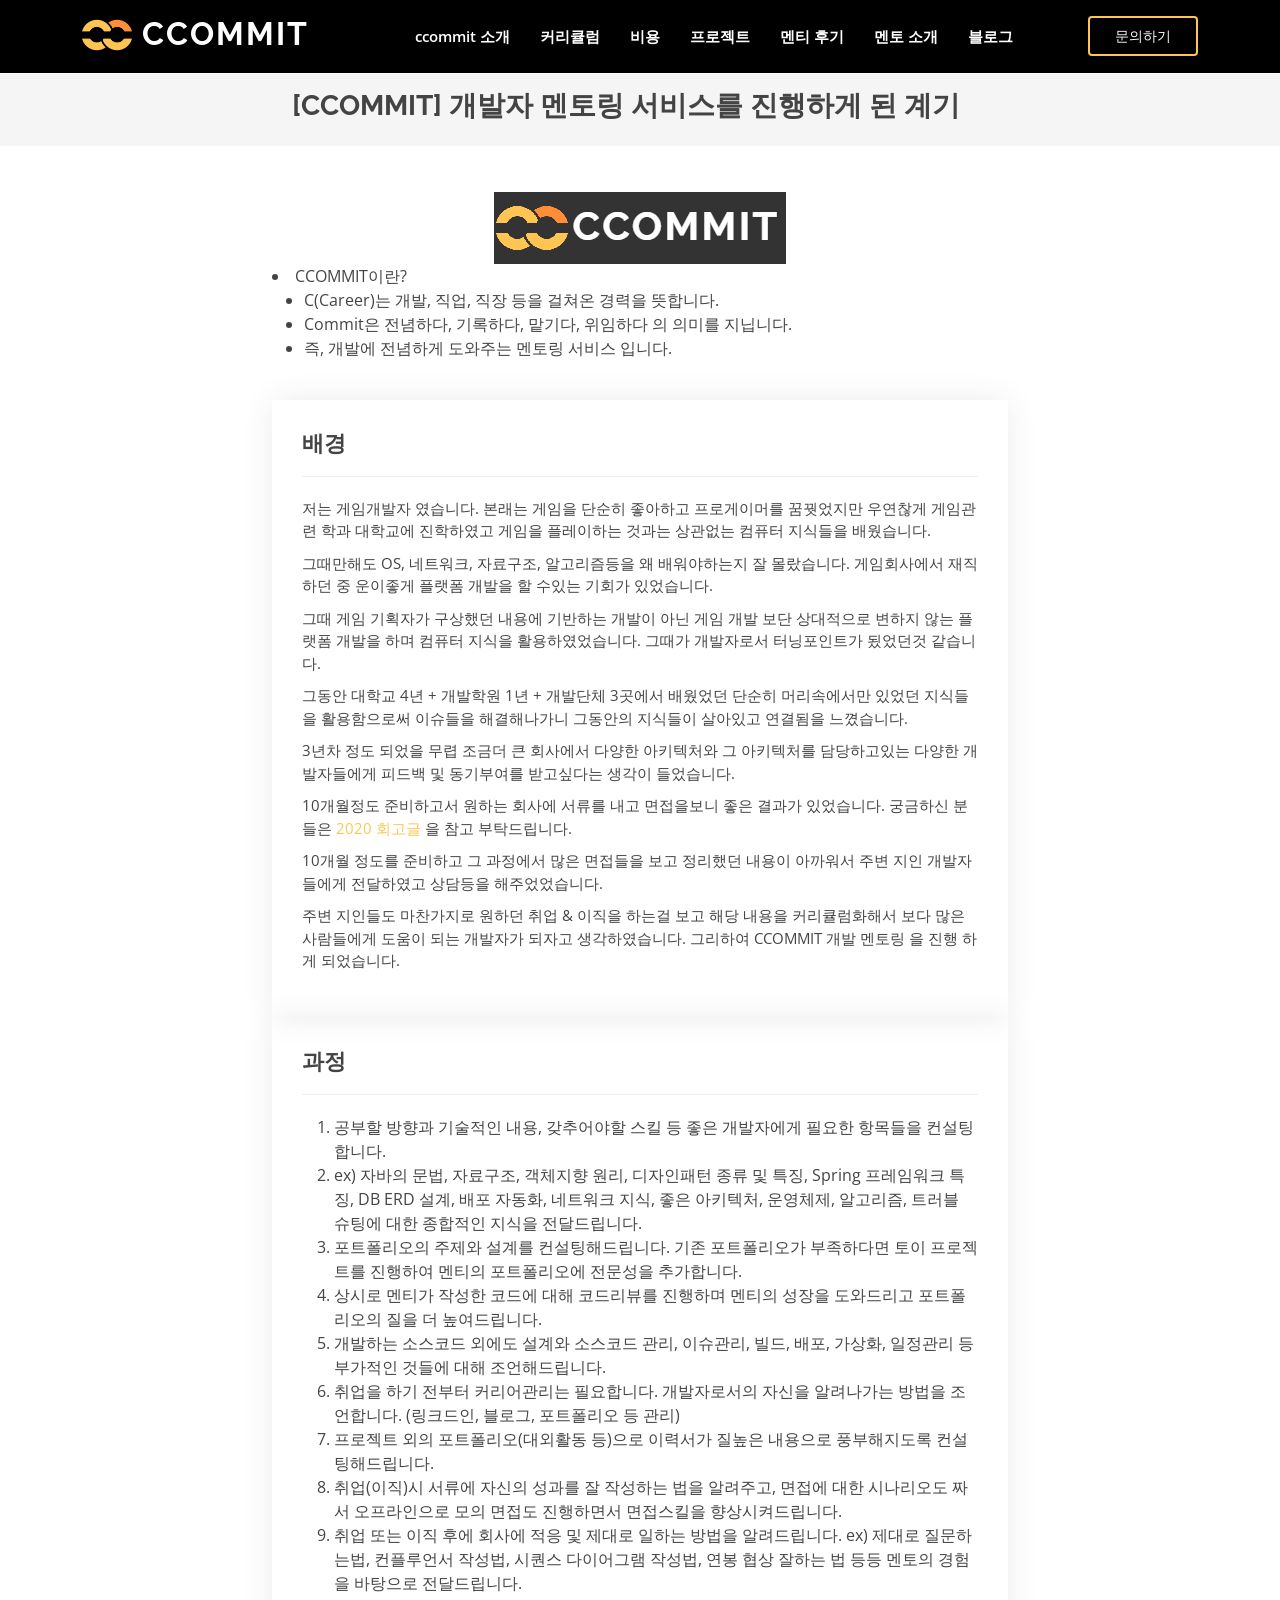
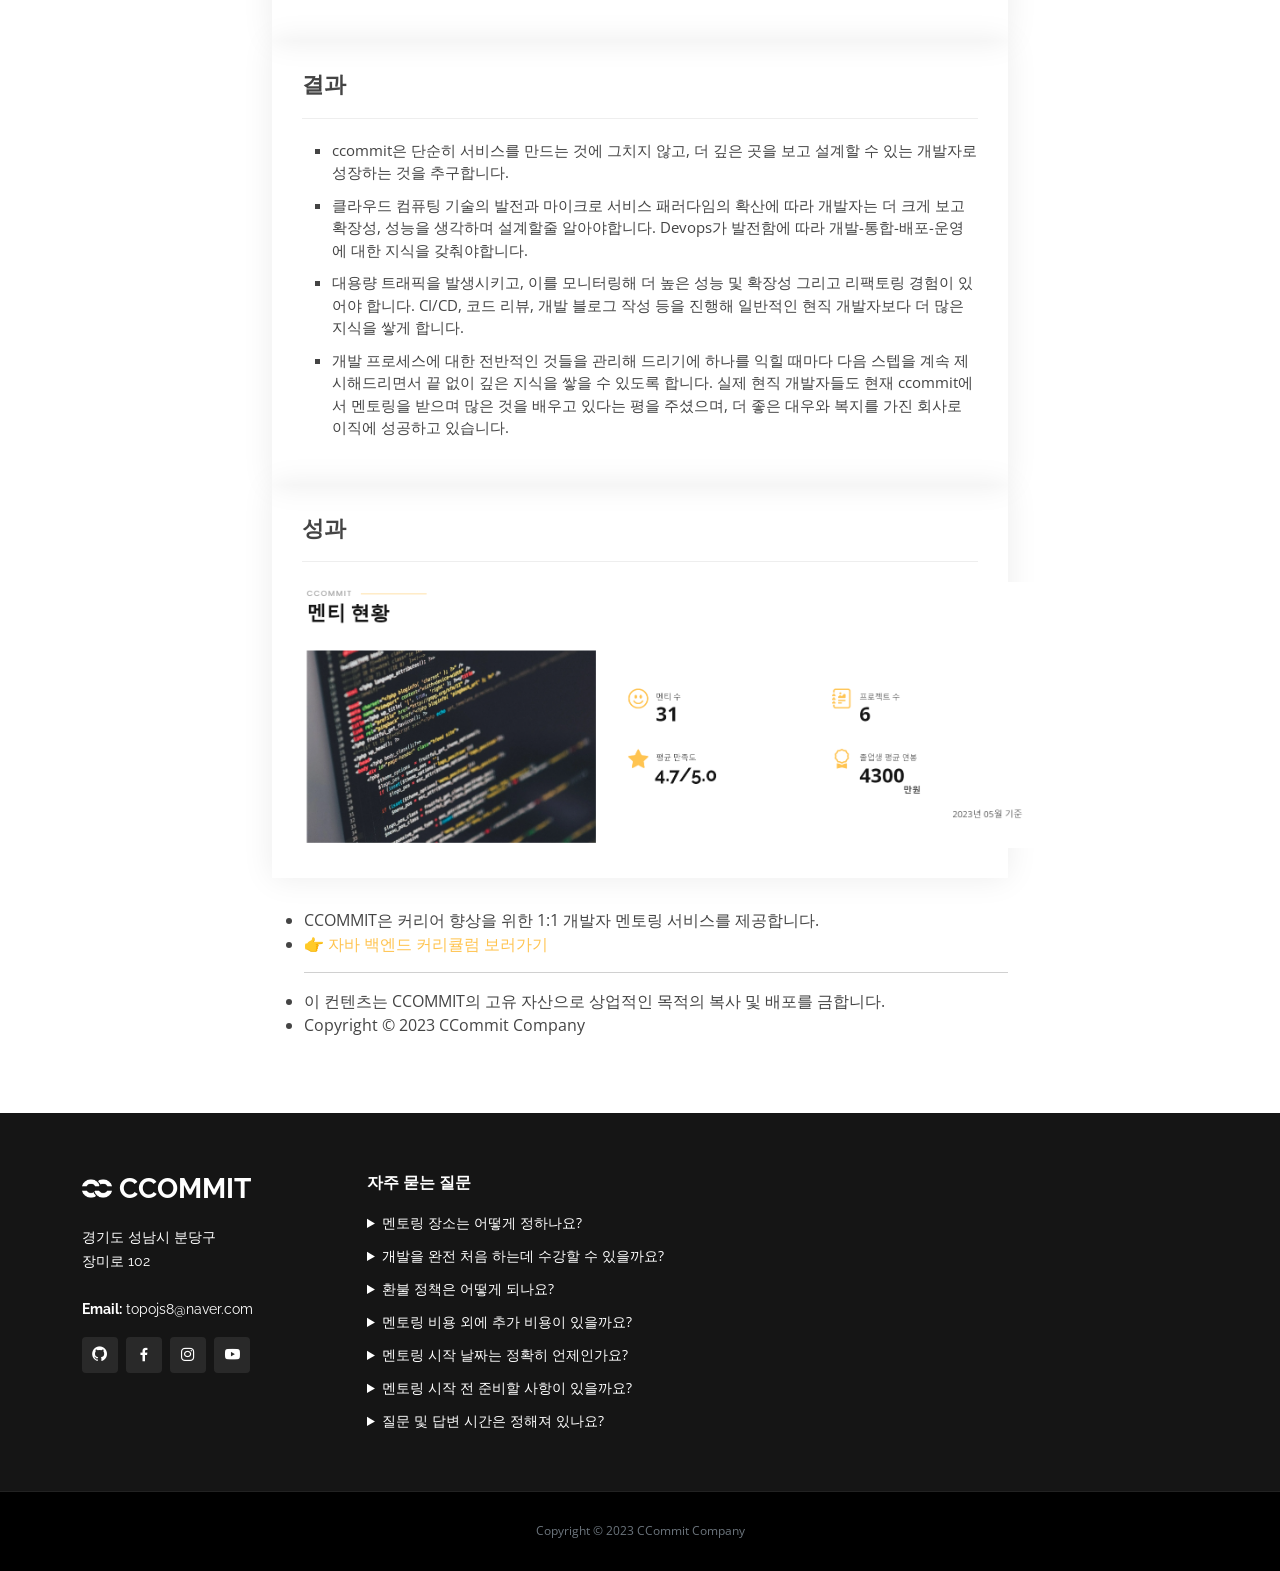
==== commit 50b1de88: "ENH: 첫번째 블로그글 작성 - 개발자 멘토링 서비스를 진행하게 된 계기" ====
--- a/blog-introduce.html
+++ b/blog-introduce.html
@@ -225,8 +225,8 @@
                                target="_blank"><i class="bx bxl-instagram"></i></a>
                             <!--                            <a href="https://www.linkedin.com/in/ccommit-5680b6204/" class="linkedin" target="_blank"><i-->
                             <!--                                    class="bx bxl-linkedin"></i></a>-->
-                            <!--                            <a href="https://www.youtube.com/@ccommit9983" class="youtube" target="_blank"><i-->
-                            <!--                                    class="bx bxl-youtube"></i></a>-->
+                                                        <a href="https://www.youtube.com/@ccommit9983" class="youtube" target="_blank"><i
+                                                                class="bx bxl-youtube"></i></a>
                         </div>
                     </div>
                 </div>
